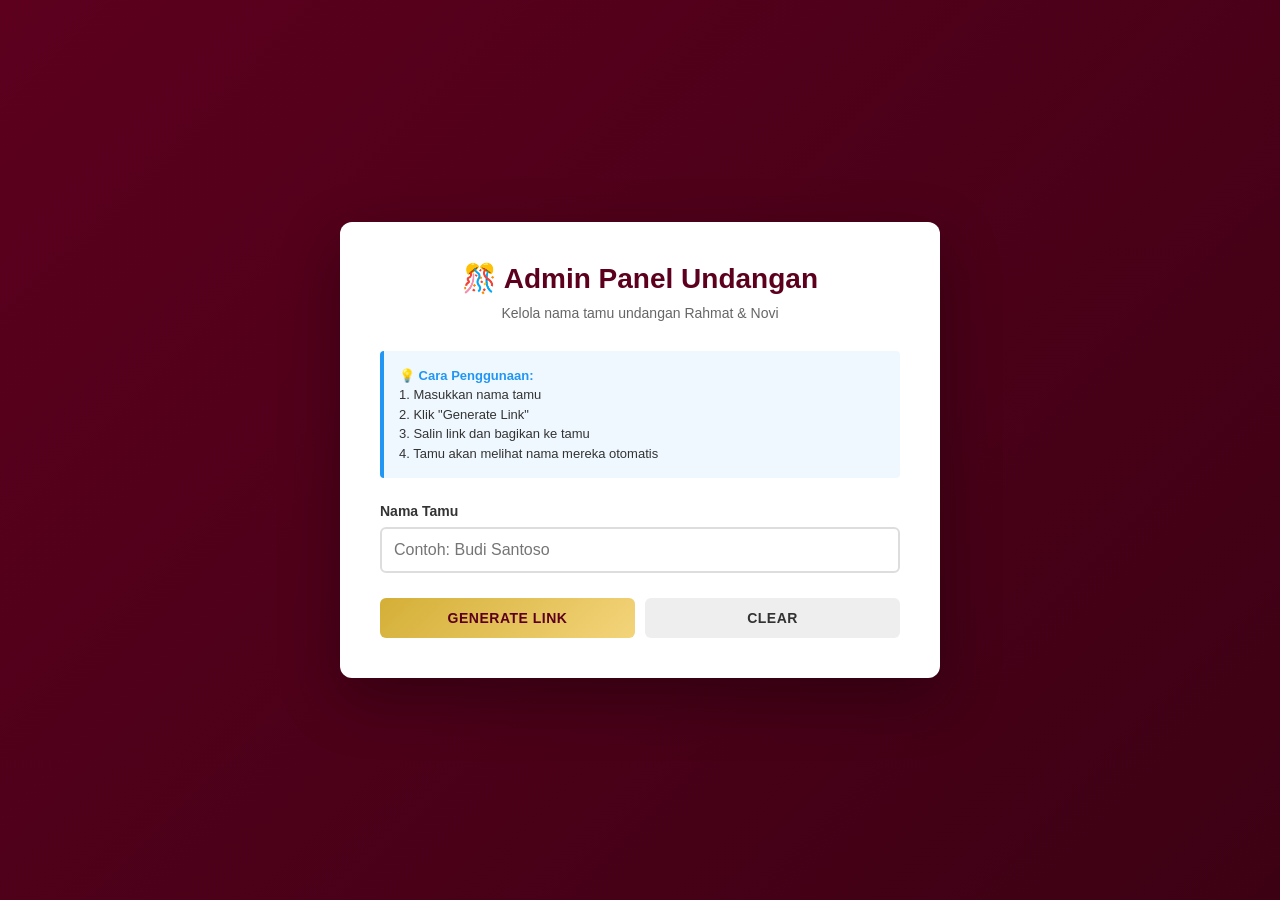
==== admin.html @ 2e55964e "Create admin.html" ====
<!DOCTYPE html>
<html lang="id">
<head>
    <meta charset="UTF-8">
    <meta name="viewport" content="width=device-width, initial-scale=1.0">
    <title>Admin Panel - Undangan Pernikahan</title>
    <style>
        * {
            margin: 0;
            padding: 0;
            box-sizing: border-box;
        }

        body {
            font-family: 'Montserrat', Arial, sans-serif;
            background: linear-gradient(135deg, #5C001E 0%, #3d0114 100%);
            min-height: 100vh;
            display: flex;
            justify-content: center;
            align-items: center;
            padding: 20px;
        }

        .admin-container {
            background: white;
            border-radius: 12px;
            box-shadow: 0 20px 60px rgba(0, 0, 0, 0.3);
            padding: 40px;
            max-width: 600px;
            width: 100%;
        }

        h1 {
            color: #5C001E;
            margin-bottom: 10px;
            text-align: center;
            font-size: 28px;
        }

        .subtitle {
            color: #666;
            text-align: center;
            margin-bottom: 30px;
            font-size: 14px;
        }

        .form-group {
            margin-bottom: 20px;
        }

        label {
            display: block;
            margin-bottom: 8px;
            color: #333;
            font-weight: 600;
            font-size: 14px;
        }

        input[type="text"] {
            width: 100%;
            padding: 12px;
            border: 2px solid #ddd;
            border-radius: 6px;
            font-size: 16px;
            font-family: 'Montserrat', Arial, sans-serif;
            transition: border-color 0.3s;
        }

        input[type="text"]:focus {
            outline: none;
            border-color: #D4AF37;
            box-shadow: 0 0 10px rgba(212, 175, 55, 0.2);
        }

        .button-group {
            display: flex;
            gap: 10px;
            margin-top: 25px;
        }

        button {
            flex: 1;
            padding: 12px 20px;
            border: none;
            border-radius: 6px;
            font-size: 14px;
            font-weight: 600;
            cursor: pointer;
            transition: all 0.3s;
            text-transform: uppercase;
            letter-spacing: 0.5px;
            font-family: 'Montserrat', Arial, sans-serif;
        }

        .btn-generate {
            background: linear-gradient(135deg, #D4AF37, #f3d47a);
            color: #5C001E;
        }

        .btn-generate:hover {
            transform: translateY(-2px);
            box-shadow: 0 10px 20px rgba(212, 175, 55, 0.3);
        }

        .btn-reset {
            background: #eee;
            color: #333;
        }

        .btn-reset:hover {
            background: #ddd;
        }

        .result-section {
            margin-top: 30px;
            padding-top: 30px;
            border-top: 2px solid #eee;
            display: none;
        }

        .result-section.show {
            display: block;
        }

        .result-title {
            color: #5C001E;
            font-weight: 600;
            margin-bottom: 15px;
            font-size: 16px;
        }

        .guest-list {
            background: #f9f9f9;
            border-radius: 6px;
            max-height: 300px;
            overflow-y: auto;
            padding: 15px;
        }

        .guest-item {
            display: flex;
            justify-content: space-between;
            align-items: center;
            padding: 12px;
            background: white;
            margin-bottom: 10px;
            border-radius: 6px;
            border-left: 4px solid #D4AF37;
            gap: 10px;
        }

        .guest-name {
            font-weight: 600;
            color: #333;
            flex: 1;
        }

        .guest-link {
            font-size: 12px;
            color: #666;
            word-break: break-all;
            flex: 2;
            background: #f0f0f0;
            padding: 8px;
            border-radius: 4px;
            font-family: 'Courier New', monospace;
        }

        .btn-copy {
            padding: 6px 12px;
            background: #D4AF37;
            color: #5C001E;
            border: none;
            border-radius: 4px;
            font-size: 12px;
            cursor: pointer;
            font-weight: 600;
            white-space: nowrap;
            transition: all 0.3s;
        }

        .btn-copy:hover {
            background: #f3d47a;
        }

        .btn-delete {
            padding: 6px 12px;
            background: #ff4757;
            color: white;
            border: none;
            border-radius: 4px;
            font-size: 12px;
            cursor: pointer;
            font-weight: 600;
            white-space: nowrap;
            transition: all 0.3s;
        }

        .btn-delete:hover {
            background: #ff3838;
        }

        .copy-feedback {
            display: none;
            color: #27ae60;
            font-size: 12px;
            margin-left: 10px;
            animation: fadeInOut 2s ease-in-out forwards;
        }

        @keyframes fadeInOut {
            0% { opacity: 0; }
            10% { opacity: 1; }
            90% { opacity: 1; }
            100% { opacity: 0; }
        }

        .empty-message {
            color: #999;
            text-align: center;
            padding: 20px;
            font-style: italic;
        }

        .info-box {
            background: #f0f8ff;
            border-left: 4px solid #2196F3;
            padding: 15px;
            margin-bottom: 25px;
            border-radius: 4px;
            font-size: 13px;
            color: #333;
            line-height: 1.5;
        }

        .info-box strong {
            color: #2196F3;
        }
    </style>
</head>
<body>
    <div class="admin-container">
        <h1>🎊 Admin Panel Undangan</h1>
        <p class="subtitle">Kelola nama tamu undangan Rahmat & Novi</p>

        <div class="info-box">
            <strong>💡 Cara Penggunaan:</strong><br>
            1. Masukkan nama tamu<br>
            2. Klik "Generate Link"<br>
            3. Salin link dan bagikan ke tamu<br>
            4. Tamu akan melihat nama mereka otomatis
        </div>

        <form id="guest-form">
            <div class="form-group">
                <label for="guest-name">Nama Tamu</label>
                <input type="text" id="guest-name" placeholder="Contoh: Budi Santoso" maxlength="100" required>
            </div>

            <div class="button-group">
                <button type="button" id="btn-generate" class="btn-generate">Generate Link</button>
                <button type="reset" class="btn-reset">Clear</button>
            </div>
        </form>

        <div id="result-section" class="result-section">
            <div class="result-title">Daftar Tamu</div>
            <div id="guest-list" class="guest-list">
                <div class="empty-message">Belum ada tamu. Mulai dengan menambah tamu.</div>
            </div>
        </div>
    </div>

    <script>
        const guestForm = document.getElementById('guest-form');
        const guestNameInput = document.getElementById('guest-name');
        const btnGenerate = document.getElementById('btn-generate');
        const resultSection = document.getElementById('result-section');
        const guestListContainer = document.getElementById('guest-list');

        // Load guests from localStorage
        let guests = JSON.parse(localStorage.getItem('guests')) || [];

        // Display guests on page load
        displayGuests();

        // Generate Link
        btnGenerate.addEventListener('click', () => {
            const name = guestNameInput.value.trim();
            
            if (!name) {
                alert('Mohon masukkan nama tamu');
                return;
            }

            // Check if guest already exists
            if (guests.some(g => g.name.toLowerCase() === name.toLowerCase())) {
                alert('Nama tamu ini sudah ada!');
                return;
            }

            // Add guest
            const guest = {
                id: Date.now(),
                name: name,
                link: generateLink(name)
            };

            guests.push(guest);
            saveGuests();
            displayGuests();
            guestForm.reset();
            guestNameInput.focus();
        });

        // Generate shareable link
        function generateLink(name) {
            const baseUrl = window.location.origin + window.location.pathname.replace('admin.html', 'index.html');
            const encodedName = encodeURIComponent(name);
            return `${baseUrl}?nama=${encodedName}`;
        }

        // Display all guests
        function displayGuests() {
            if (guests.length === 0) {
                guestListContainer.innerHTML = '<div class="empty-message">Belum ada tamu. Mulai dengan menambah tamu.</div>';
                resultSection.classList.remove('show');
                return;
            }

            resultSection.classList.add('show');
            guestListContainer.innerHTML = guests.map(guest => `
                <div class="guest-item">
                    <div class="guest-name">${escapeHtml(guest.name)}</div>
                    <div class="guest-link">${escapeHtml(guest.link)}</div>
                    <button type="button" class="btn-copy" data-id="${guest.id}">Salin</button>
                    <button type="button" class="btn-delete" data-id="${guest.id}">Hapus</button>
                </div>
            `).join('');

            // Add event listeners for copy and delete buttons
            document.querySelectorAll('.btn-copy').forEach(btn => {
                btn.addEventListener('click', (e) => {
                    e.preventDefault();
                    const guestId = btn.getAttribute('data-id');
                    const guest = guests.find(g => g.id == guestId);
                    if (guest) {
                        navigator.clipboard.writeText(guest.link).then(() => {
                            const feedback = document.createElement('span');
                            feedback.className = 'copy-feedback';
                            feedback.textContent = '✓ Disalin!';
                            feedback.style.display = 'inline-block';
                            btn.parentElement.appendChild(feedback);
                            setTimeout(() => feedback.remove(), 2000);
                        });
                    }
                });
            });

            document.querySelectorAll('.btn-delete').forEach(btn => {
                btn.addEventListener('click', (e) => {
                    e.preventDefault();
                    const guestId = btn.getAttribute('data-id');
                    if (confirm('Hapus tamu ini?')) {
                        guests = guests.filter(g => g.id != guestId);
                        saveGuests();
                        displayGuests();
                    }
                });
            });
        }

        // Save guests to localStorage
        function saveGuests() {
            localStorage.setItem('guests', JSON.stringify(guests));
        }

        // Escape HTML to prevent XSS
        function escapeHtml(text) {
            const div = document.createElement('div');
            div.textContent = text;
            return div.innerHTML;
        }

        // Enter key to generate
        guestNameInput.addEventListener('keypress', (e) => {
            if (e.key === 'Enter') {
                btnGenerate.click();
            }
        });
    </script>
</body>
</html>
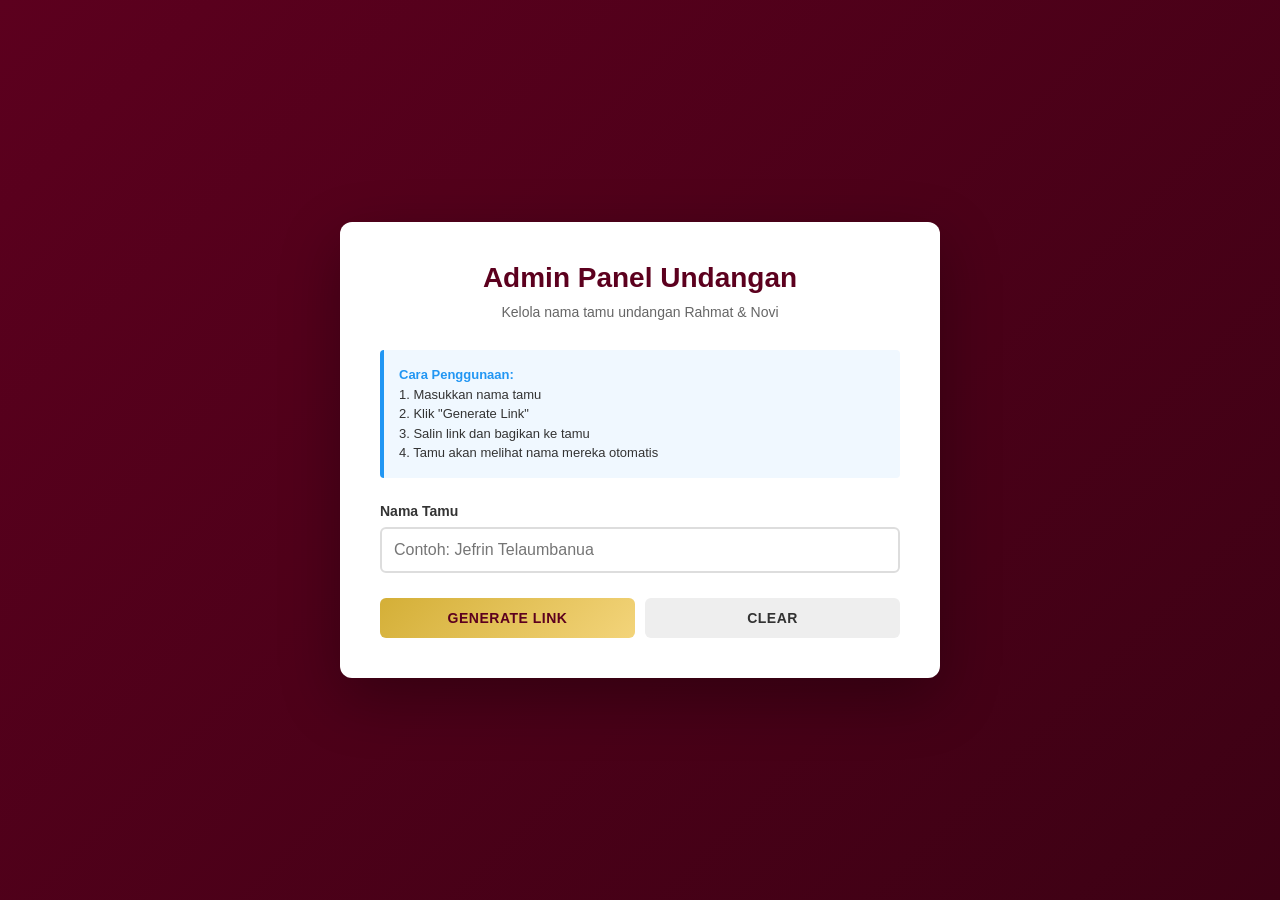
==== commit 7b6e8f4b: "Update admin.html" ====
--- a/admin.html
+++ b/admin.html
@@ -240,11 +240,11 @@
 </head>
 <body>
     <div class="admin-container">
-        <h1>🎊 Admin Panel Undangan</h1>
+        <h1>Admin Panel Undangan</h1>
         <p class="subtitle">Kelola nama tamu undangan Rahmat & Novi</p>
 
         <div class="info-box">
-            <strong>💡 Cara Penggunaan:</strong><br>
+            <strong>Cara Penggunaan:</strong><br>
             1. Masukkan nama tamu<br>
             2. Klik "Generate Link"<br>
             3. Salin link dan bagikan ke tamu<br>
@@ -254,7 +254,7 @@
         <form id="guest-form">
             <div class="form-group">
                 <label for="guest-name">Nama Tamu</label>
-                <input type="text" id="guest-name" placeholder="Contoh: Budi Santoso" maxlength="100" required>
+                <input type="text" id="guest-name" placeholder="Contoh: Jefrin Telaumbanua" maxlength="100" required>
             </div>
 
             <div class="button-group">
@@ -272,7 +272,14 @@
     </div>
 
     <script>
-        const guestForm = document.getElementById('guest-form');
+        // Jika ada parameter nama, redirect ke index.html
+        const params = new URLSearchParams(window.location.search);
+        if (params.has('nama')) {
+            window.location.href = '/?nama=' + params.get('nama');
+        }
+    </script>
+
+    <script>
         const guestNameInput = document.getElementById('guest-name');
         const btnGenerate = document.getElementById('btn-generate');
         const resultSection = document.getElementById('result-section');
@@ -315,9 +322,18 @@
 
         // Generate shareable link
         function generateLink(name) {
-            const baseUrl = window.location.origin + window.location.pathname.replace('admin.html', 'index.html');
+            // Gunakan path relatif agar bekerja di lokal dan hosting
             const encodedName = encodeURIComponent(name);
-            return `${baseUrl}?nama=${encodedName}`;
+            
+            // Cek apakah di hosting atau lokal
+            if (window.location.protocol === 'file:') {
+                // Untuk lokal: gunakan relative path
+                return `./index.html?nama=${encodedName}`;
+            } else {
+                // Untuk hosting: gunakan full URL
+                const origin = window.location.origin;
+                return `${origin}/?nama=${encodedName}`;
+            }
         }
 
         // Display all guests
